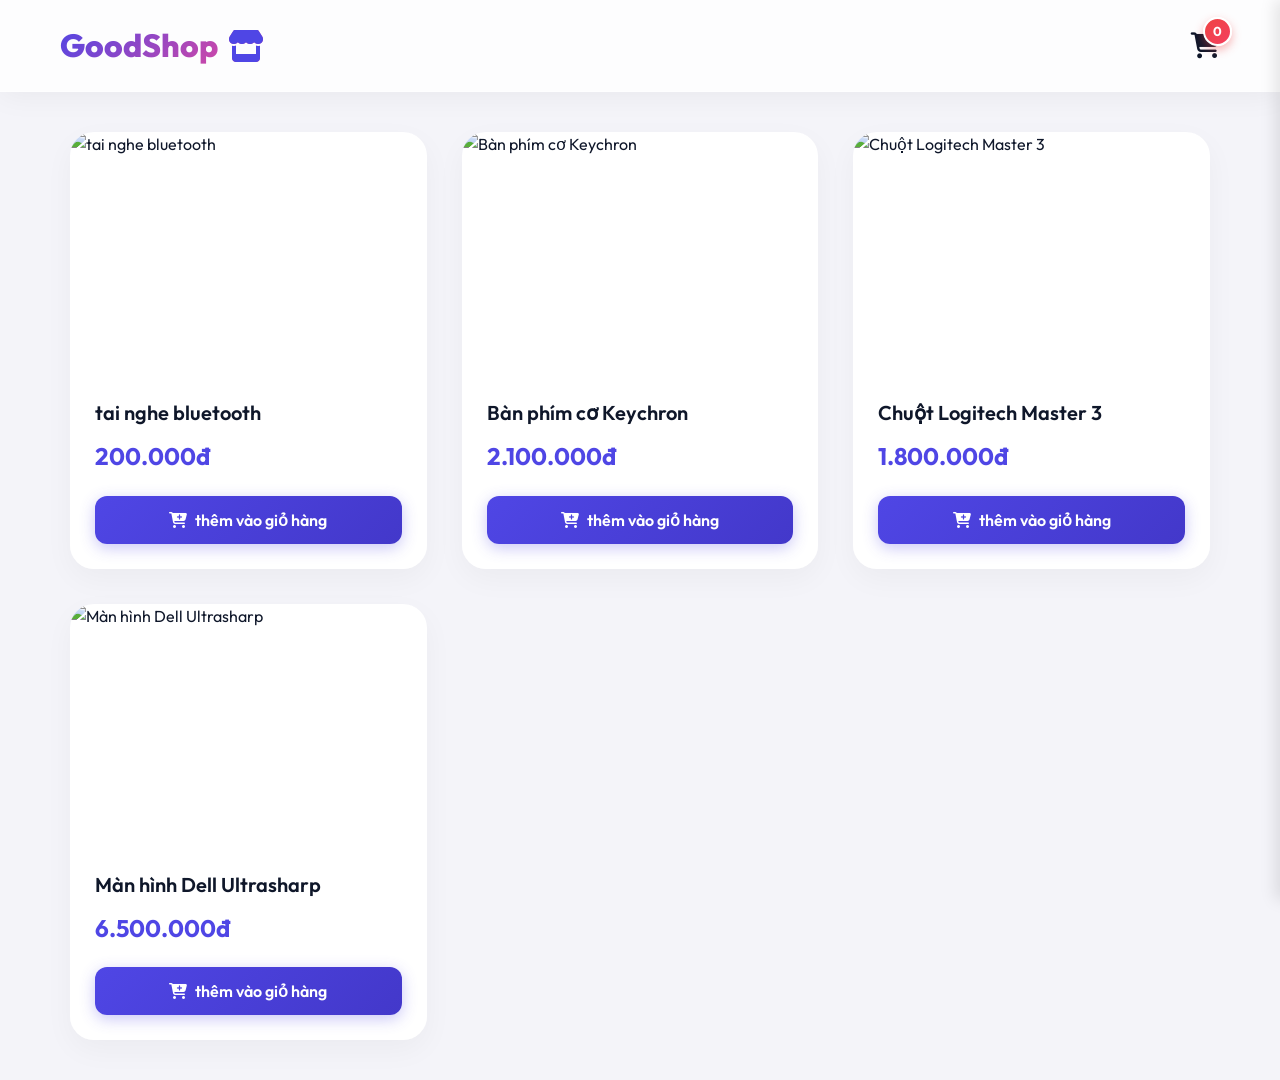
==== index.html @ ebe7411f "thêm giao diện tổng tiền, logic sản phẩm trong cart và nút remove sản phẩm ở cart" ====
<!DOCTYPE html>
<html lang="en">

<head>
    <meta charset="UTF-8">
    <meta name="viewport" content="width=device-width, initial-scale=1.0">
    <title>GoodShop</title>
    <link rel="stylesheet" href="https://cdnjs.cloudflare.com/ajax/libs/font-awesome/6.4.0/css/all.min.css">
    <link rel="stylesheet" href="styles.css">
</head>

<body>
    <header>
        <div class="logo">
            <h1>GoodShop <i class="fa-solid fa-store"></i></h1>
        </div>
        <div class="cart-icon">
            <i class="fa-solid fa-cart-shopping"></i>
            <span class="cart-count">0</span>
        </div>
    </header>
    <main class="products-container" id="products-container"></main>
    <div class="cart-sidebar" id="cart-sidebar">
        <div class="cart-header">
            <h2>Giỏ hàng của bạn</h2>
            <button class="close-cart" id="close-cart">&times;</button>
        </div>

        <div class="cart-items" id="cart-items">
            <!-- Sản phẩm sẽ được render vào đây -->
        </div>

        <div class="cart-footer">
            <div class="total-price-container">
                <span>Tổng tiền:</span>
                <span id="total-price">0đ</span>
            </div>
            <button class="checkout-btn">Thanh toán ngay</button>
        </div>
    </div>
    <!-- Lớp nền mờ khi mở giỏ hàng -->
    <div class="cart-overlay" id="cart-overlay"></div>
    <!-- KẾT THÚC CHÈN -->
    <script src="index.js"></script>
</body>

</html>
---- styles.css ----
@import url('https://fonts.googleapis.com/css2?family=Outfit:wght@300;400;500;600;700&display=swap');

/* 1. THIẾT LẬP BIẾN MÀU VÀ MẶC ĐỊNH (DESIGN TOKENS) */
:root {
    --primary: #4f46e5;
    --primary-hover: #4338ca;
    --secondary: #ec4899;
    --bg-color: #f8fafc;
    --card-bg: #ffffff;
    --text-main: #0f172a;
    --text-muted: #64748b;
    --danger: #ef4444;
    --success: #10b981;
}

* {
    margin: 0;
    padding: 0;
    box-sizing: border-box;
    font-family: 'Outfit', sans-serif;
}

body {
    background-color: var(--bg-color);
    color: var(--text-main);
    line-height: 1.6;
    /* Thêm background pattern nhẹ nhàng */
    background-image: radial-gradient(var(--text-muted) 0.5px, transparent 0.5px);
    background-size: 24px 24px;
    background-position: 0 0, 12px 12px;
    background-color: #f4f4f9;
}

/* 2. THANH ĐIỀU HƯỚNG (HEADER) HIỆU ỨNG KÍNH (GLASSMORPHISM) */
header {
    background: rgba(255, 255, 255, 0.8);
    backdrop-filter: blur(12px);
    -webkit-backdrop-filter: blur(12px);
    border-bottom: 1px solid rgba(255, 255, 255, 0.3);
    padding: 20px 60px;
    display: flex;
    justify-content: space-between;
    align-items: center;
    position: sticky;
    top: 0;
    z-index: 100;
    box-shadow: 0 4px 30px rgba(0, 0, 0, 0.05);
}

.logo h1 {
    font-size: 32px;
    font-weight: 800;
    /* Hiệu ứng chữ màu gradient hiện đại */
    background: linear-gradient(135deg, var(--primary), var(--secondary));
    -webkit-background-clip: text;
    -webkit-text-fill-color: transparent;
    cursor: pointer;
    display: flex;
    align-items: center;
    gap: 10px;
}

.logo h1 i {
    color: var(--primary);
    -webkit-text-fill-color: initial;
    /* Giữ icon có màu nguyên bản */
}

/* 3. ICON GIỎ HÀNG NỔI BẬT */
.cart-icon {
    font-size: 26px;
    position: relative;
    cursor: pointer;
    color: var(--text-main);
    transition: transform 0.3s cubic-bezier(0.175, 0.885, 0.32, 1.275);
}

.cart-icon:hover {
    transform: scale(1.15) rotate(5deg);
    color: var(--primary);
}

.cart-count {
    position: absolute;
    top: -8px;
    right: -12px;
    background: linear-gradient(135deg, #ef4444, #f43f5e);
    color: white;
    font-size: 13px;
    font-weight: 700;
    padding: 2px 8px;
    border-radius: 20px;
    box-shadow: 0 4px 10px rgba(239, 68, 68, 0.4);
    border: 2px solid white;
    transition: transform 0.3s ease;
}

/* 4. KHU VỰC DANH SÁCH SẢN PHẨM (GRID) */
.products-container {
    max-width: 1200px;
    margin: 40px auto;
    padding: 0 30px;
    display: grid;
    grid-template-columns: repeat(auto-fill, minmax(280px, 1fr));
    gap: 35px;
}

/* 5. THIẾT KẾ THẺ SẢN PHẨM (PRODUCT CARD) HIỆN ĐẠI */
.product-card {
    background-color: var(--card-bg);
    border-radius: 24px;
    overflow: hidden;
    box-shadow: 0 10px 30px rgba(0, 0, 0, 0.04);
    transition: all 0.4s cubic-bezier(0.175, 0.885, 0.32, 1.275);
    position: relative;
    display: flex;
    flex-direction: column;
}

.product-card:hover {
    transform: translateY(-12px);
    box-shadow: 0 20px 40px rgba(79, 70, 229, 0.15);
}

/* Vùng chứa ảnh để làm hiệu ứng hover ảnh mượt mà */
.product-card::before {
    content: '';
    position: absolute;
    top: 0;
    left: 0;
    width: 100%;
    height: 100%;
    background: linear-gradient(to bottom, transparent 50%, rgba(0, 0, 0, 0.02) 100%);
    pointer-events: none;
    z-index: 1;
}

.product-img {
    width: 100%;
    height: 240px;
    object-fit: cover;
    transition: transform 0.6s ease;
}

.product-card:hover .product-img {
    transform: scale(1.08);
    /* Phóng to nhẹ ảnh khi đưa chuột vào thẻ */
}

/* 6. THÔNG TIN SẢN PHẨM BÊN TRONG THẺ */
.product-info {
    padding: 25px;
    display: flex;
    flex-direction: column;
    flex-grow: 1;
    z-index: 2;
    background-color: white;
}

.product-name {
    font-size: 20px;
    font-weight: 600;
    color: var(--text-main);
    margin-bottom: 8px;
    /* Dòng chữ dài quá sẽ có dấu ... */
    white-space: nowrap;
    overflow: hidden;
    text-overflow: ellipsis;
}

.product-price {
    font-size: 24px;
    font-weight: 700;
    color: var(--primary);
    margin-bottom: 20px;
}

/* 7. NÚT THÊM VÀO GIỎ HÀNG (GRADIENT & ANIMATION) */
.add-to-cart-btn {
    margin-top: auto;
    /* Đẩy nút xuống dưới cùng của thẻ */
    background: linear-gradient(135deg, var(--primary) 0%, var(--primary-hover) 100%);
    color: white;
    border: none;
    padding: 14px 20px;
    border-radius: 12px;
    font-size: 16px;
    font-weight: 600;
    cursor: pointer;
    width: 100%;
    transition: all 0.3s ease;
    display: flex;
    justify-content: center;
    align-items: center;
    gap: 8px;
    box-shadow: 0 4px 15px rgba(79, 70, 229, 0.3);
}

.add-to-cart-btn:hover {
    transform: translateY(-2px);
    box-shadow: 0 8px 25px rgba(79, 70, 229, 0.4);
    background: linear-gradient(135deg, var(--primary-hover) 0%, #3730a3 100%);
}

.add-to-cart-btn:active {
    transform: translateY(1px);
    box-shadow: 0 2px 10px rgba(79, 70, 229, 0.3);
}

/* Thêm icon giỏ hàng nhỏ vào trong nút */
.add-to-cart-btn::before {
    content: '\f217';
    /* Unicode của FontAwesome cart-shopping */
    font-family: 'Font Awesome 6 Free';
    font-weight: 900;
}

/* RESPONSIVE CHO ĐIỆN THOẠI */
@media (max-width: 768px) {
    header {
        padding: 15px 20px;
    }

    .products-container {
        padding: 0 20px;
        grid-template-columns: repeat(auto-fill, minmax(240px, 1fr));
    }

    .logo h1 {
        font-size: 24px;
    }
}

/* --- SIDEBAR GIỎ HÀNG --- */
.cart-sidebar {
    position: fixed;
    top: 0;
    right: 0;
    width: 400px;
    height: 100%;
    background: white;
    z-index: 1000;
    box-shadow: -5px 0 15px rgba(0, 0, 0, 0.1);
    display: flex;
    flex-direction: column;
    /* Lúc đầu sẽ ẩn bên phải */
    transform: translateX(100%);
    transition: transform 0.4s cubic-bezier(0.175, 0.885, 0.32, 1.275);
}

/* Class này sẽ được JS thêm vào để hiện sidebar */
.cart-sidebar.open {
    transform: translateX(0);
}

/* Lớp nền mờ */
.cart-overlay {
    position: fixed;
    top: 0;
    left: 0;
    width: 100%;
    height: 100%;
    background: rgba(0, 0, 0, 0.5);
    z-index: 999;
    display: none;
    /* Ẩn mặc định */
}

.cart-overlay.open {
    display: block;
}

/* Header & Footer của Sidebar */
.cart-header {
    padding: 20px;
    border-bottom: 1px solid #eee;
    display: flex;
    justify-content: space-between;
    align-items: center;
}

.close-cart {
    background: none;
    border: none;
    font-size: 30px;
    cursor: pointer;
}

.cart-items {
    flex-grow: 1;
    overflow-y: auto;
    /* Cuộn nếu giỏ hàng quá dài */
    padding: 20px;
}

.cart-footer {
    padding: 20px;
    border-top: 1px solid #eee;
}

.total-price-container {
    display: flex;
    justify-content: space-between;
    font-weight: 700;
    font-size: 20px;
    margin-bottom: 15px;
}

.checkout-btn {
    width: 100%;
    padding: 15px;
    background: var(--primary);
    color: white;
    border: none;
    border-radius: 8px;
    font-weight: 600;
    cursor: pointer;
}

.cart-item {
    display: flex;
    align-items: center;
    gap: 15px;
    margin-bottom: 20px;
    padding-bottom: 10px;
    border-bottom: 1px solid #f0f0f0;
}

.cart-item img {
    width: 60px;
    height: 60px;
    object-fit: cover;
    border-radius: 8px;
}

.cart-item-info {
    flex-grow: 1;
}

.cart-item-info h4 {
    font-size: 14px;
    margin-bottom: 5px;
}

.cart-item-info p {
    color: var(--primary);
    font-weight: 600;
}

.remove-item {
    background: none;
    border: none;
    color: #ff4d4f;
    cursor: pointer;
    font-size: 18px;
    transition: transform 0.2s;
}

.remove-item:hover {
    transform: scale(1.2);
}
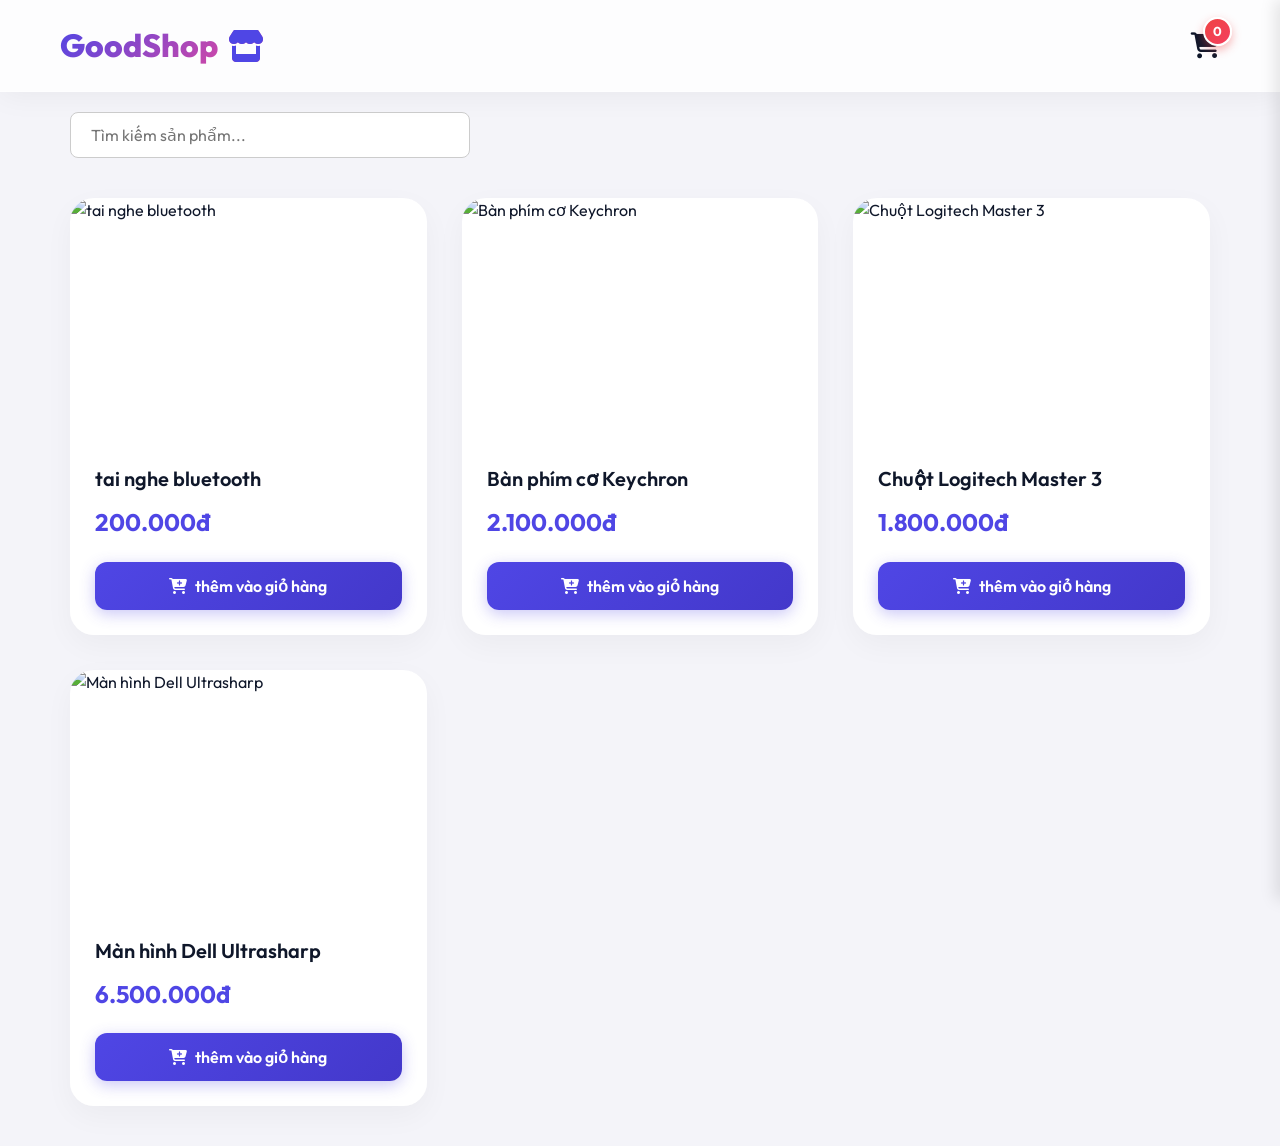
==== commit ccd3e813: "thêm chức năng tìm kiếm sản phẩm" ====
--- a/index.html
+++ b/index.html
@@ -8,6 +8,7 @@
     <link rel="stylesheet" href="https://cdnjs.cloudflare.com/ajax/libs/font-awesome/6.4.0/css/all.min.css">
     <link rel="stylesheet" href="styles.css">
 </head>
+<div id="toast-container"></div>
 
 <body>
     <header>
@@ -19,6 +20,10 @@
             <span class="cart-count">0</span>
         </div>
     </header>
+    <div class="search-container">
+        <input type="text" id="search-input" placeholder="Tìm kiếm sản phẩm...">
+    </div>
+
     <main class="products-container" id="products-container"></main>
     <div class="cart-sidebar" id="cart-sidebar">
         <div class="cart-header">
--- a/styles.css
+++ b/styles.css
@@ -45,6 +45,14 @@
     top: 0;
     z-index: 100;
     box-shadow: 0 4px 30px rgba(0, 0, 0, 0.05);
+    /* 1. Kích hoạt hiệu ứng bám dính */
+    position: sticky;
+
+    /* 2. Dính ở vị trí cách viền trên cùng 0px */
+    top: 0;
+
+    /* 3. Đảm bảo header luôn nổi đè lên trên các sản phẩm khi cuộn */
+    z-index: 100;
 }
 
 .logo h1 {
@@ -115,12 +123,17 @@
     position: relative;
     display: flex;
     flex-direction: column;
+    transition: all 0.3s ease;
 }
 
 .product-card:hover {
-    transform: translateY(-12px);
-    box-shadow: 0 20px 40px rgba(79, 70, 229, 0.15);
-}
+    /* 1. Dịch chuyển card đi LÊN trên 10px */
+    transform: translateY(-10px);
+
+    /* 2. Đổ bóng to hơn để tạo cảm giác card đang lơ lửng */
+    box-shadow: 0 15px 30px rgba(0, 0, 0, 0.15);
+}
+
 
 /* Vùng chứa ảnh để làm hiệu ứng hover ảnh mượt mà */
 .product-card::before {
@@ -197,6 +210,15 @@
 }
 
 .add-to-cart-btn:hover {
+    /* Đổi màu nền tối hơn một chút khi di chuột vào */
+    background-color: #4338ca;
+    /* Hoặc mã màu bạn thích */
+
+    /* Cho nút phình to ra 5% */
+    transform: scale(1.05);
+}
+
+.add-to-cart-btn:hover {
     transform: translateY(-2px);
     box-shadow: 0 8px 25px rgba(79, 70, 229, 0.4);
     background: linear-gradient(135deg, var(--primary-hover) 0%, #3730a3 100%);
@@ -358,4 +380,78 @@
 
 .remove-item:hover {
     transform: scale(1.2);
+}
+
+/* --- NÚT TĂNG GIẢM SỐ LƯỢNG --- */
+.quantity-controls {
+    display: flex;
+    align-items: center;
+    gap: 10px;
+    margin-top: 8px;
+}
+
+.quantity-controls button {
+    width: 25px;
+    height: 25px;
+    cursor: pointer;
+    border: 1px solid #ddd;
+    background: white;
+    border-radius: 4px;
+}
+
+/* --- TOAST NOTIFICATION --- */
+#toast-container {
+    position: fixed;
+    bottom: 20px;
+    right: 20px;
+    z-index: 9999;
+    display: flex;
+    flex-direction: column;
+    gap: 10px;
+}
+
+.toast {
+    background: white;
+    border-left: 4px solid #10b981;
+    /* Màu xanh success */
+    padding: 15px 20px;
+    border-radius: 8px;
+    box-shadow: 0 4px 12px rgba(0, 0, 0, 0.1);
+    animation: slideIn 0.3s ease forwards;
+}
+
+@keyframes slideIn {
+    from {
+        transform: translateX(100%);
+        opacity: 0;
+    }
+
+    to {
+        transform: translateX(0);
+        opacity: 1;
+    }
+}
+
+.search-container {
+    max-width: 1200px;
+    margin: 20px auto;
+    padding: 0 30px;
+}
+
+#search-input {
+    width: 100%;
+    max-width: 400px;
+    /* Không để ô tìm kiếm dài ngoằng */
+    padding: 12px 20px;
+    border: 1px solid #ccc;
+    border-radius: 8px;
+    font-size: 16px;
+    outline: none;
+    transition: 0.3s;
+}
+
+#search-input:focus {
+    border-color: #4338ca;
+    /* Đổi màu viền khi click vào */
+    box-shadow: 0 0 0 3px rgba(67, 56, 202, 0.2);
 }
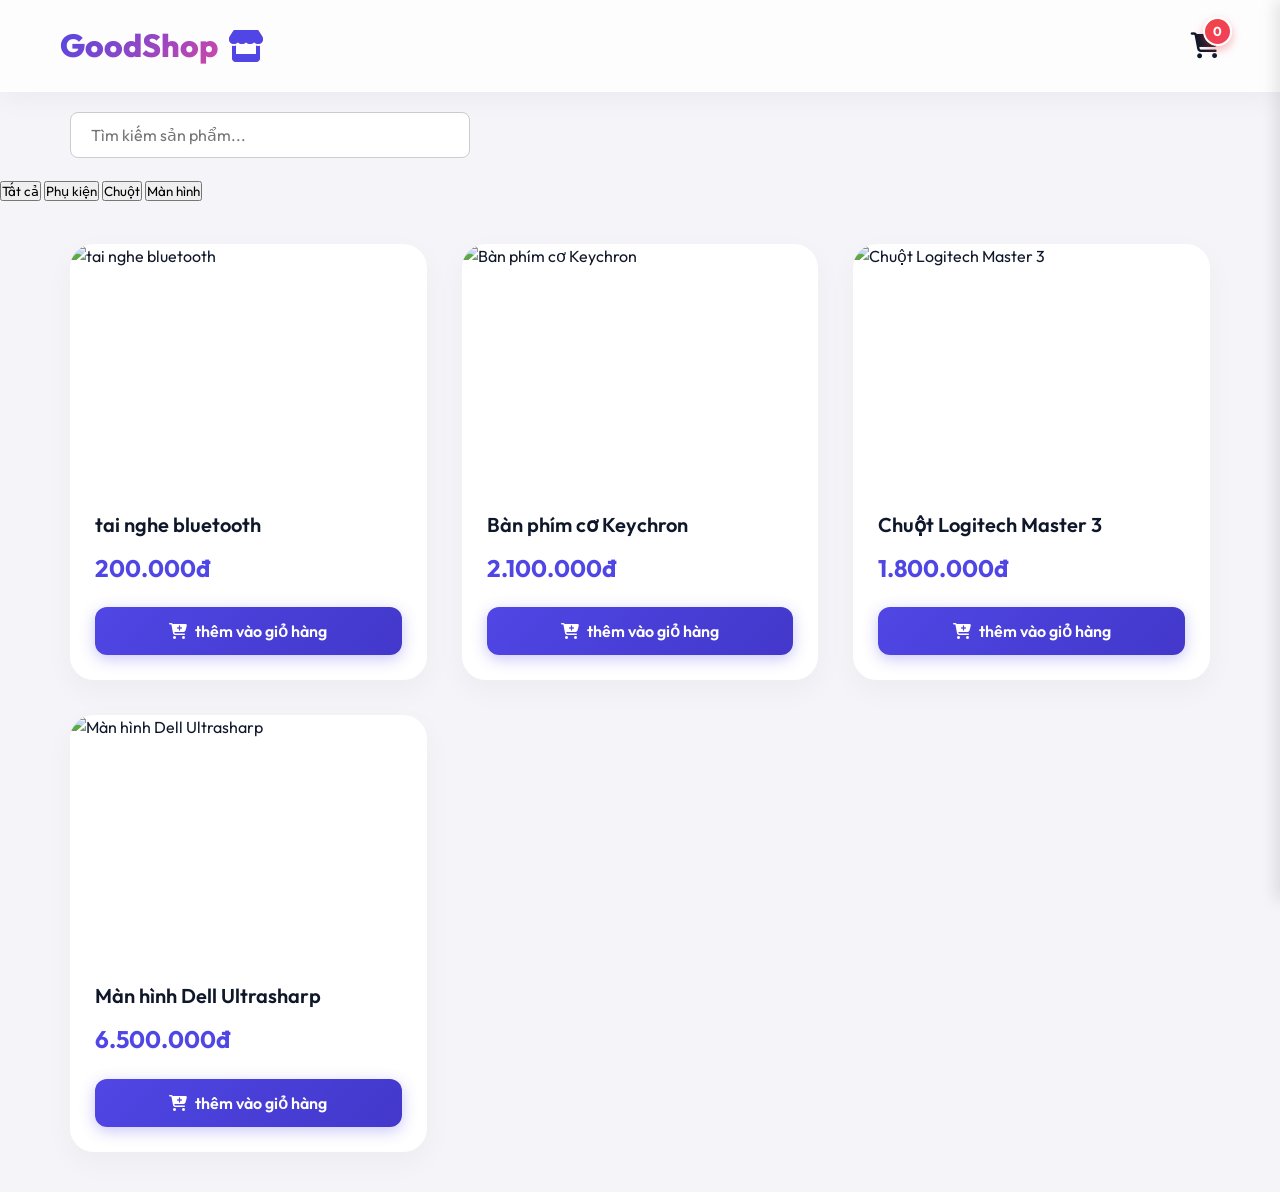
==== commit 9b009ed7: "thêm giao diện filter cho loại category" ====
--- a/index.html
+++ b/index.html
@@ -23,7 +23,12 @@
     <div class="search-container">
         <input type="text" id="search-input" placeholder="Tìm kiếm sản phẩm...">
     </div>
-
+    <div class="filter-container">
+        <button class="filter-btn active" data-category="all">Tất cả</button>
+        <button class="filter-btn" data-category="phụ kiện">Phụ kiện</button>
+        <button class="filter-btn" data-category="chuột">Chuột</button>
+        <button class="filter-btn" data-category="màn hình">Màn hình</button>
+    </div>
     <main class="products-container" id="products-container"></main>
     <div class="cart-sidebar" id="cart-sidebar">
         <div class="cart-header">
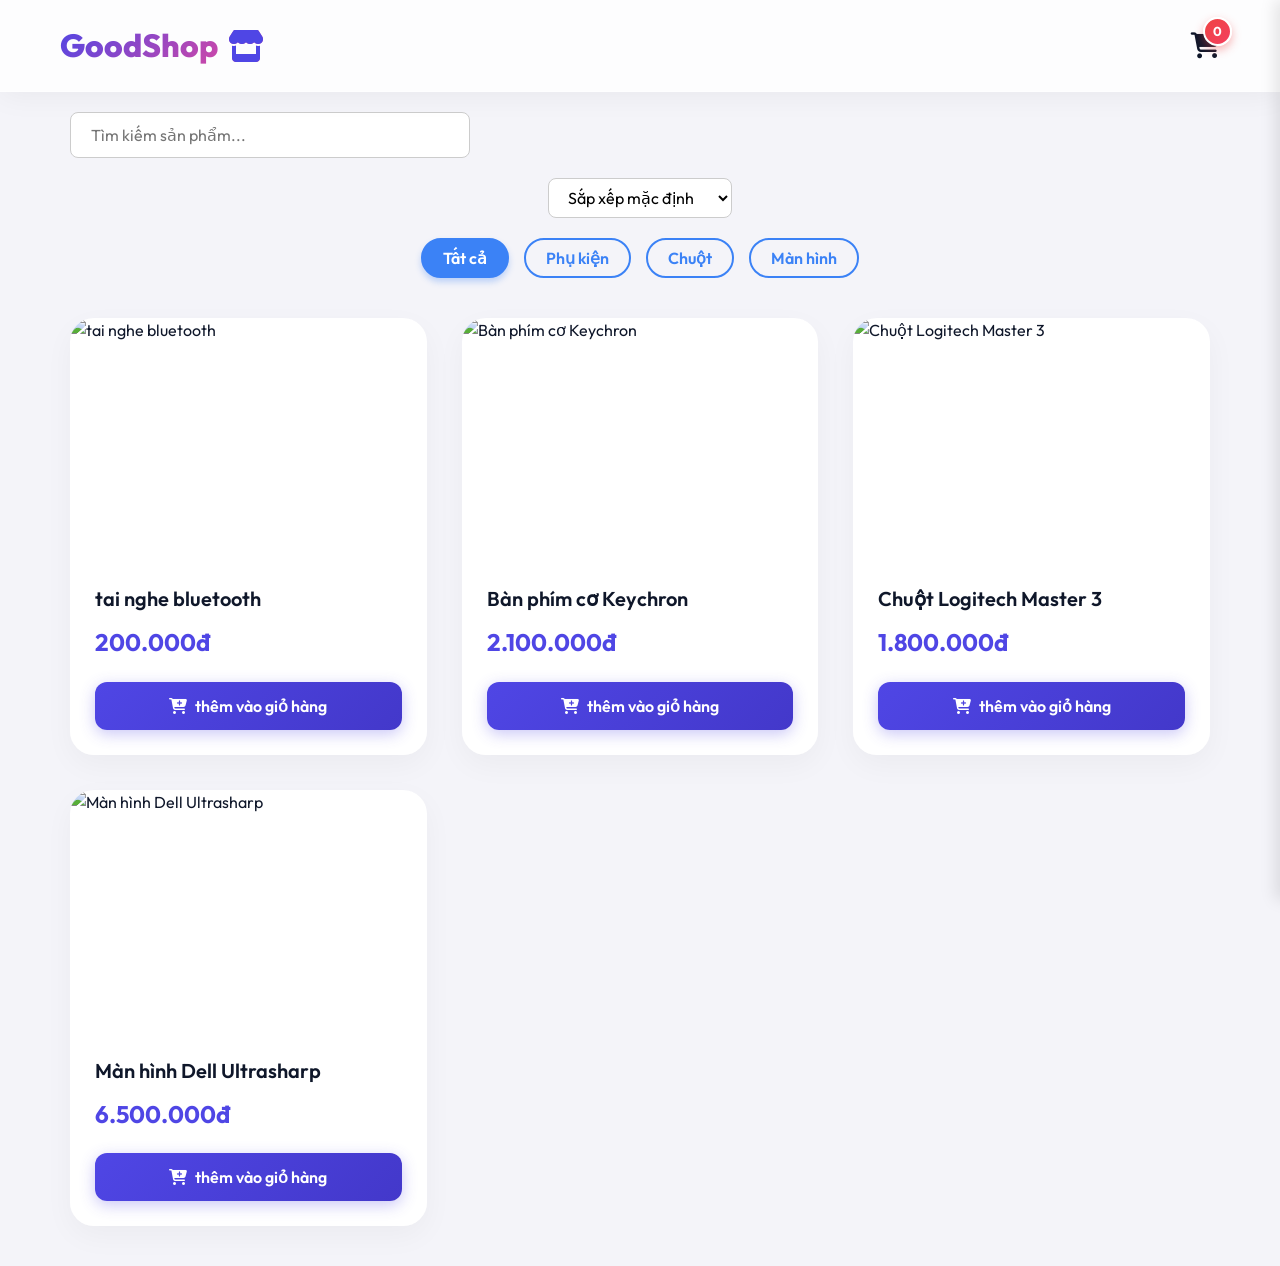
==== commit 9b4b9e02: "bổ sung sort theo giá" ====
--- a/index.html
+++ b/index.html
@@ -23,6 +23,14 @@
     <div class="search-container">
         <input type="text" id="search-input" placeholder="Tìm kiếm sản phẩm...">
     </div>
+    <div class="sort-container">
+        <select id="sort-select">
+            <option value="default">Sắp xếp mặc định</option>
+            <option value="asc">Giá: Thấp đến Cao</option>
+            <option value="desc">Giá: Cao đến Thấp</option>
+        </select>
+    </div>
+
     <div class="filter-container">
         <button class="filter-btn active" data-category="all">Tất cả</button>
         <button class="filter-btn" data-category="phụ kiện">Phụ kiện</button>
--- a/styles.css
+++ b/styles.css
@@ -454,4 +454,68 @@
     border-color: #4338ca;
     /* Đổi màu viền khi click vào */
     box-shadow: 0 0 0 3px rgba(67, 56, 202, 0.2);
+}
+
+/* --- CSS CHO BỘ LỌC DANH MỤC --- */
+.filter-container {
+    display: flex;
+    justify-content: center;
+    /* Căn giữa các nút */
+    gap: 15px;
+    /* Khoảng cách giữa các nút */
+    margin: 20px 0;
+    /* Cách trên dưới 20px */
+    flex-wrap: wrap;
+    /* Tự động xuống dòng nếu xem trên điện thoại */
+}
+
+.filter-btn {
+    padding: 8px 20px;
+    border: 2px solid #3b82f6;
+    /* Viền màu xanh dương */
+    background-color: transparent;
+    color: #3b82f6;
+    border-radius: 25px;
+    /* Bo tròn góc tạo cảm giác hiện đại */
+    font-size: 16px;
+    font-weight: 600;
+    cursor: pointer;
+    transition: all 0.3s ease;
+    /* Hiệu ứng chuyển đổi màu mượt mà */
+}
+
+/* Hiệu ứng khi di chuột vào (hover) */
+.filter-btn:hover {
+    background-color: #eff6ff;
+    /* Nền xanh siêu nhạt */
+}
+
+/* Kiểu dáng cho nút đang được chọn (có class 'active') */
+.filter-btn.active {
+    background-color: #3b82f6;
+    color: white;
+    box-shadow: 0 4px 6px rgba(59, 130, 246, 0.3);
+    /* Đổ bóng nhẹ */
+}
+
+/* --- CSS CHO PHẦN SẮP XẾP SẢN PHẨM --- */
+.sort-container {
+    text-align: center;
+    margin-bottom: 20px;
+}
+
+#sort-select {
+    padding: 8px 15px;
+    border-radius: 8px;
+    border: 1px solid #ccc;
+    font-size: 16px;
+    outline: none;
+    cursor: pointer;
+    background-color: white;
+    transition: 0.3s;
+}
+
+#sort-select:focus {
+    border-color: var(--primary);
+    box-shadow: 0 0 0 3px rgba(79, 70, 229, 0.2);
 }
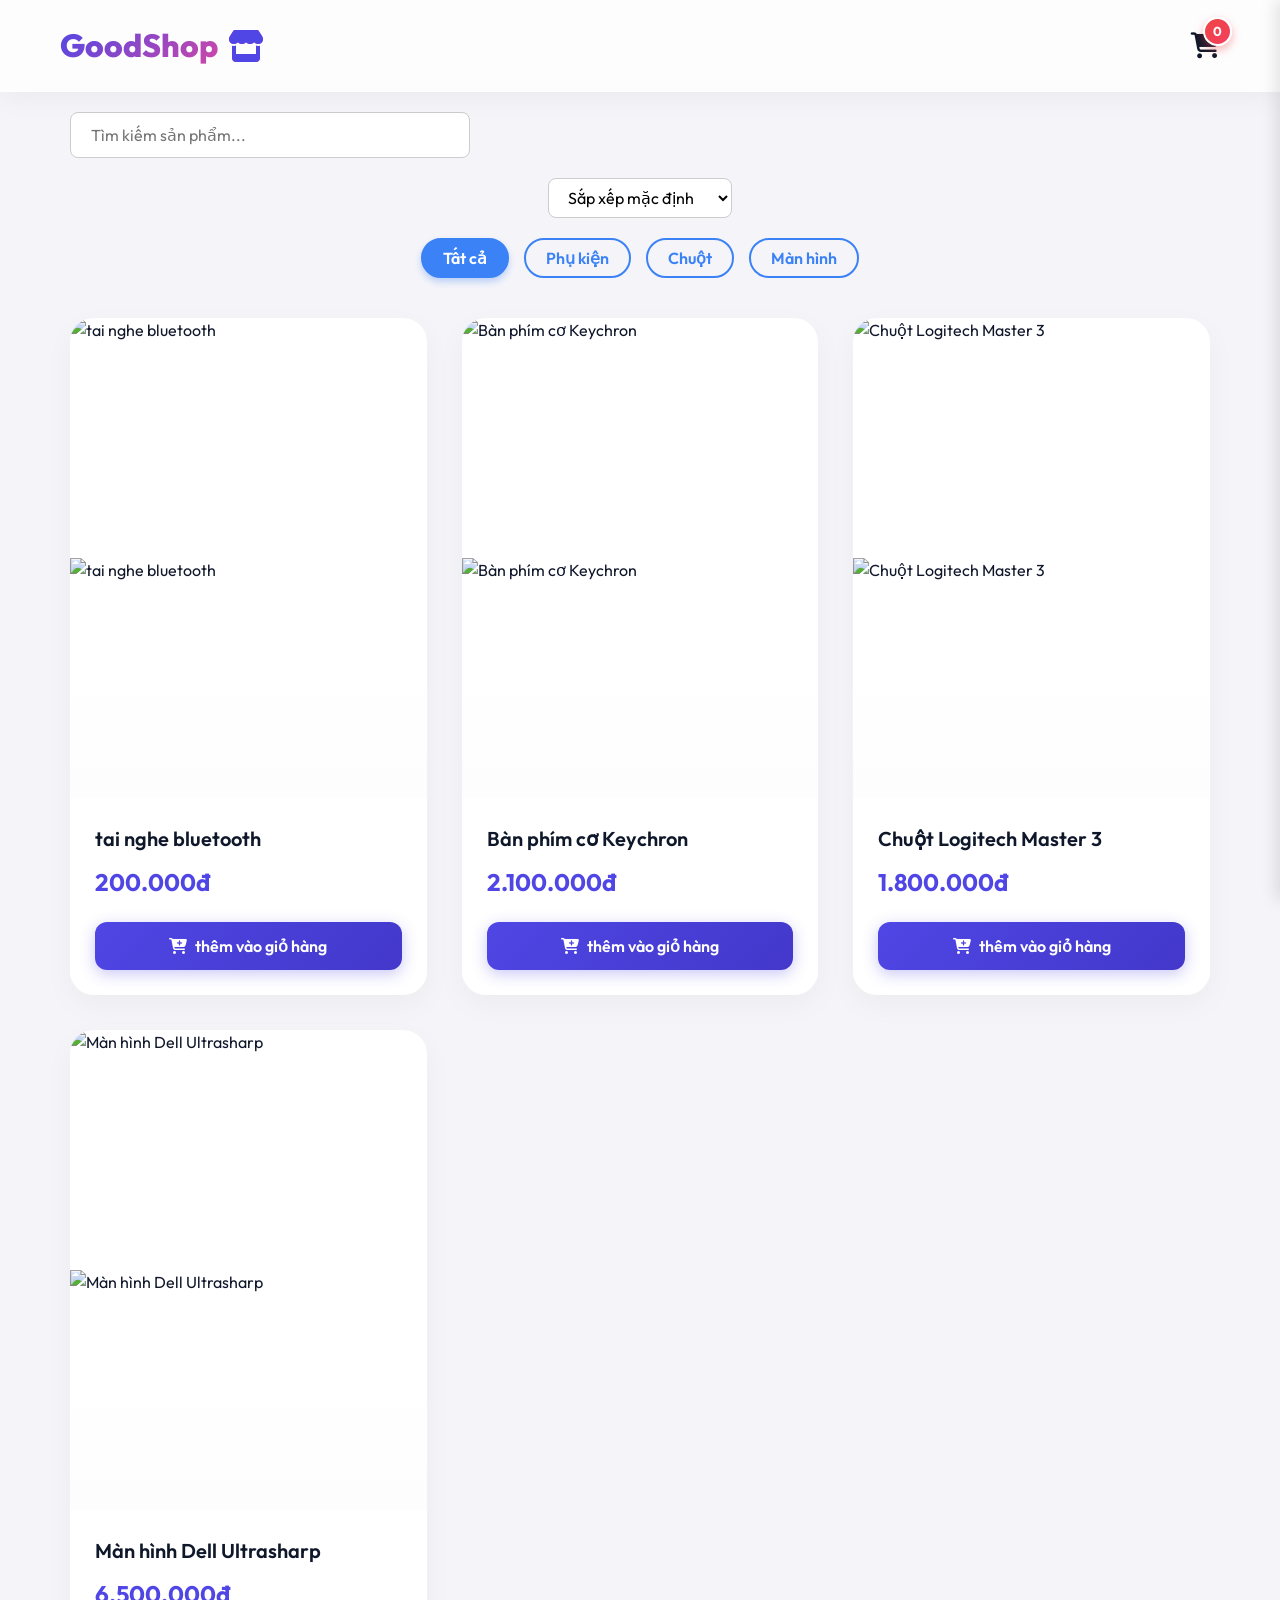
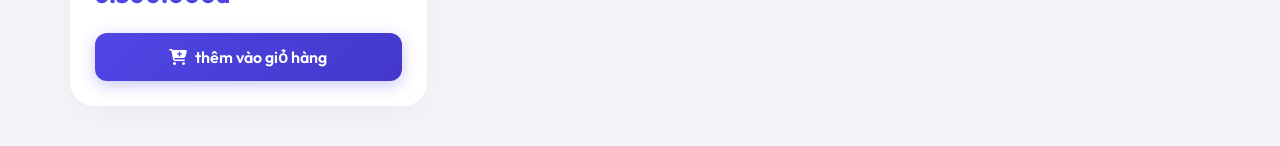
==== commit f66d3ab7: "thêm view modal product" ====
--- a/index.html
+++ b/index.html
@@ -58,6 +58,21 @@
     </div>
     <!-- Lớp nền mờ khi mở giỏ hàng -->
     <div class="cart-overlay" id="cart-overlay"></div>
+    <!-- Cửa sổ xem chi tiết (Quick View) -->
+    <div class="quick-view-modal" id="quick-view-modal">
+        <div class="modal-content">
+            <button class="close-modal" id="close-modal">&times;</button>
+            <div class="modal-body">
+                <img id="modal-img" src="" alt="">
+                <div class="modal-info">
+                    <h2 id="modal-name">Tên sản phẩm</h2>
+                    <p id="modal-price" class="price">Giá</p>
+                    <p id="modal-category">Danh mục: <span></span></p>
+                </div>
+            </div>
+        </div>
+    </div>
+
     <!-- KẾT THÚC CHÈN -->
     <script src="index.js"></script>
 </body>
--- a/styles.css
+++ b/styles.css
@@ -518,4 +518,81 @@
 #sort-select:focus {
     border-color: var(--primary);
     box-shadow: 0 0 0 3px rgba(79, 70, 229, 0.2);
+}
+
+/* --- QUICK VIEW MODAL --- */
+.quick-view-modal {
+    position: fixed;
+    top: 0;
+    left: 0;
+    width: 100%;
+    height: 100%;
+    background: rgba(0, 0, 0, 0.6);
+    z-index: 2000;
+    display: flex;
+    justify-content: center;
+    align-items: center;
+    opacity: 0;
+    pointer-events: none;
+    transition: 0.3s;
+}
+
+.quick-view-modal.open {
+    opacity: 1;
+    pointer-events: auto;
+}
+
+.modal-content {
+    background: white;
+    padding: 30px;
+    border-radius: 20px;
+    width: 600px;
+    max-width: 90%;
+    position: relative;
+    transform: translateY(-50px);
+    transition: 0.4s cubic-bezier(0.175, 0.885, 0.32, 1.275);
+}
+
+.quick-view-modal.open .modal-content {
+    transform: translateY(0);
+}
+
+.close-modal {
+    position: absolute;
+    top: 15px;
+    right: 20px;
+    font-size: 30px;
+    background: none;
+    border: none;
+    cursor: pointer;
+    color: #666;
+}
+
+.modal-body {
+    display: flex;
+    gap: 20px;
+}
+
+.modal-body img {
+    width: 50%;
+    border-radius: 12px;
+    object-fit: cover;
+}
+
+.modal-info {
+    display: flex;
+    flex-direction: column;
+    justify-content: center;
+}
+
+.modal-info h2 {
+    font-size: 24px;
+    margin-bottom: 10px;
+}
+
+.modal-info .price {
+    color: var(--primary);
+    font-size: 22px;
+    font-weight: bold;
+    margin-bottom: 15px;
 }
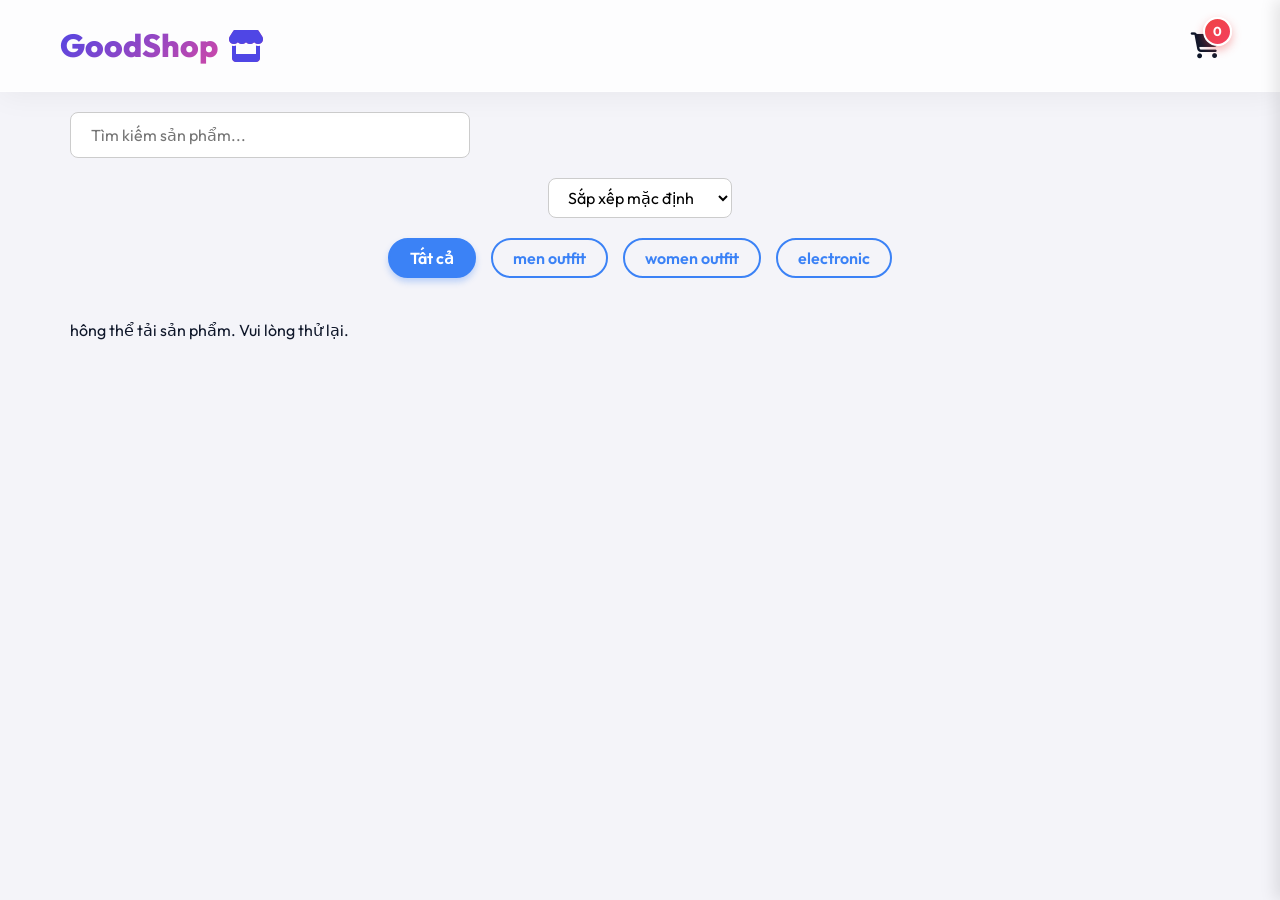
==== commit db2f7ba2: "sửa biến name đang dùng thành tilte" ====
--- a/index.html
+++ b/index.html
@@ -33,9 +33,9 @@
 
     <div class="filter-container">
         <button class="filter-btn active" data-category="all">Tất cả</button>
-        <button class="filter-btn" data-category="phụ kiện">Phụ kiện</button>
-        <button class="filter-btn" data-category="chuột">Chuột</button>
-        <button class="filter-btn" data-category="màn hình">Màn hình</button>
+        <button class="filter-btn" data-category="men's clothing">men outfit</button>
+        <button class="filter-btn" data-category="women's clothing">women outfit</button>
+        <button class="filter-btn" data-category="electronics">electronic</button>
     </div>
     <main class="products-container" id="products-container"></main>
     <div class="cart-sidebar" id="cart-sidebar">
--- a/styles.css
+++ b/styles.css
@@ -251,6 +251,37 @@
     .logo h1 {
         font-size: 24px;
     }
+
+    /* Responsive cho Modal Xem nhanh chi tiết */
+    .modal-body {
+        flex-direction: column;
+        gap: 15px;
+    }
+
+    .modal-body img {
+        width: 100%;
+        max-height: 250px;
+    }
+
+    .modal-content {
+        padding: 20px;
+    }
+}
+
+@media (max-width: 480px) {
+    /* Đảm bảo sidebar giỏ hàng chiếm trọn màn hình trên điện thoại nhỏ */
+    .cart-sidebar {
+        width: 100%;
+    }
+
+    .filter-container {
+        gap: 8px;
+    }
+
+    .filter-btn {
+        font-size: 14px;
+        padding: 6px 14px;
+    }
 }
 
 /* --- SIDEBAR GIỎ HÀNG --- */
@@ -595,4 +626,46 @@
     font-size: 22px;
     font-weight: bold;
     margin-bottom: 15px;
+}
+
+/* Hiệu ứng nảy cho nút khi nhấn */
+@keyframes button-pop {
+    0% {
+        transform: scale(1);
+    }
+
+    30% {
+        transform: scale(0.9);
+    }
+
+    60% {
+        transform: scale(1.08);
+    }
+
+    100% {
+        transform: scale(1);
+    }
+}
+
+.add-to-cart-btn.animating {
+    animation: button-pop 0.3s ease-out;
+}
+
+/* Hiệu ứng nảy cho giỏ hàng ở Header */
+@keyframes cart-bounce {
+    0% {
+        transform: scale(1);
+    }
+
+    50% {
+        transform: scale(1.3);
+    }
+
+    100% {
+        transform: scale(1);
+    }
+}
+
+.cart-icon.bounce {
+    animation: cart-bounce 0.4s cubic-bezier(0.175, 0.885, 0.32, 1.275);
 }
